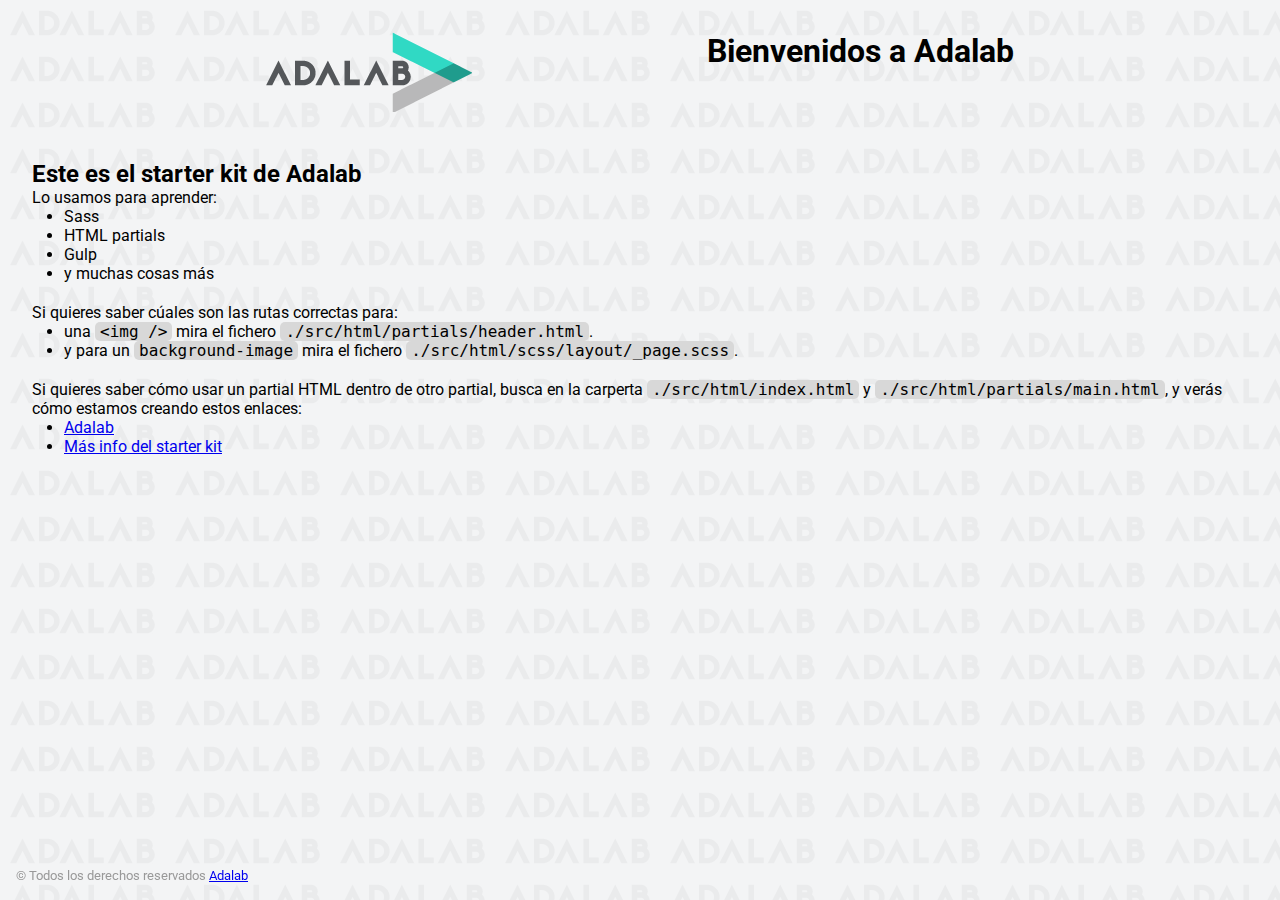
==== docs/index.html @ c69bf017 "html structure" ====
<!DOCTYPE html>
<html lang="es">
  <head>
    <meta charset="UTF-8" />
    <meta name="viewport" content="width=device-width, initial-scale=1" />
    <title>Adalab Web Starter Kit</title>
    <link href="https://fonts.googleapis.com/css?family=Roboto&display=swap" rel="stylesheet" />
    <link rel="stylesheet" href="./assets/css/main.css" />
    <link rel="icon" href="./assets/images/favicon.png" />
  </head>

  <body>
    <div class="page">
      <header class="page__header">
        <img src="./assets/images/logo-adalab.png" alt="Adalab">
        <h1>Bienvenidos a Adalab</h1>
      </header>

      <main class="page__main">
        <h2>Este es el starter kit de Adalab</h2>
        <p>Lo usamos para aprender:</p>
        <ul class="main__list">
          <li>Sass</li>
          <li>HTML partials</li>
          <li>Gulp</li>
          <li>y muchas cosas más</li>
        </ul>
        <p>Si quieres saber cúales son las rutas correctas para:</p>
        <ul class="main__list">
          <li>
            una <code class="code">&lt;img /&gt;</code> mira el fichero
            <code class="code">./src/html/partials/header.html</code>.
          </li>
          <li>
            y para un <code class="code">background-image</code> mira el fichero
            <code class="code">./src/html/scss/layout/_page.scss</code>.
          </li>
        </ul>
        <p>
          Si quieres saber cómo usar un partial HTML dentro de otro partial, busca en la carperta
          <code class="code">./src/html/index.html</code> y
          <code class="code">./src/html/partials/main.html</code>, y verás cómo estamos creando estos
          enlaces:
        </p>
        <ul class="main__list">
          <li>
            <a class="link__adalab" href="https://adalab.es">Adalab</a>

          </li>
          <li>
            <a class="" href="./more-info.html">Más info del starter kit</a>

          </li>
        </ul>
      </main>

      <footer class="page__footer">
        <small>
          &copy; Todos los derechos reservados
          <a class="link__adalab" href="https://adalab.es">Adalab</a>

        </small>
      </footer>

    </div>
    <script src="./assets/js/main.js"></script>
  </body>
</html>
---- docs/assets/css/main.css ----
*{box-sizing:border-box;margin:0;padding:0}.code{font-size:16px;background:#d8d8d8;padding:0 5px;border-radius:5px}.link__adalab:hover{background-color:#099d8d;color:#fff}.link__github:hover{background-color:#CCC;color:#000}body{padding:2rem;height:100vh;background-image:url("../images/bg-adalab.png");background-color:#f3f4f5;font-family:"Roboto",sans-serif}.page__header{display:flex;justify-content:space-evenly;margin-bottom:3rem}.page__footer{position:fixed;left:0;bottom:0;width:100vw;padding:1rem;color:#999}.main__list{padding-left:2rem;padding-bottom:20px}
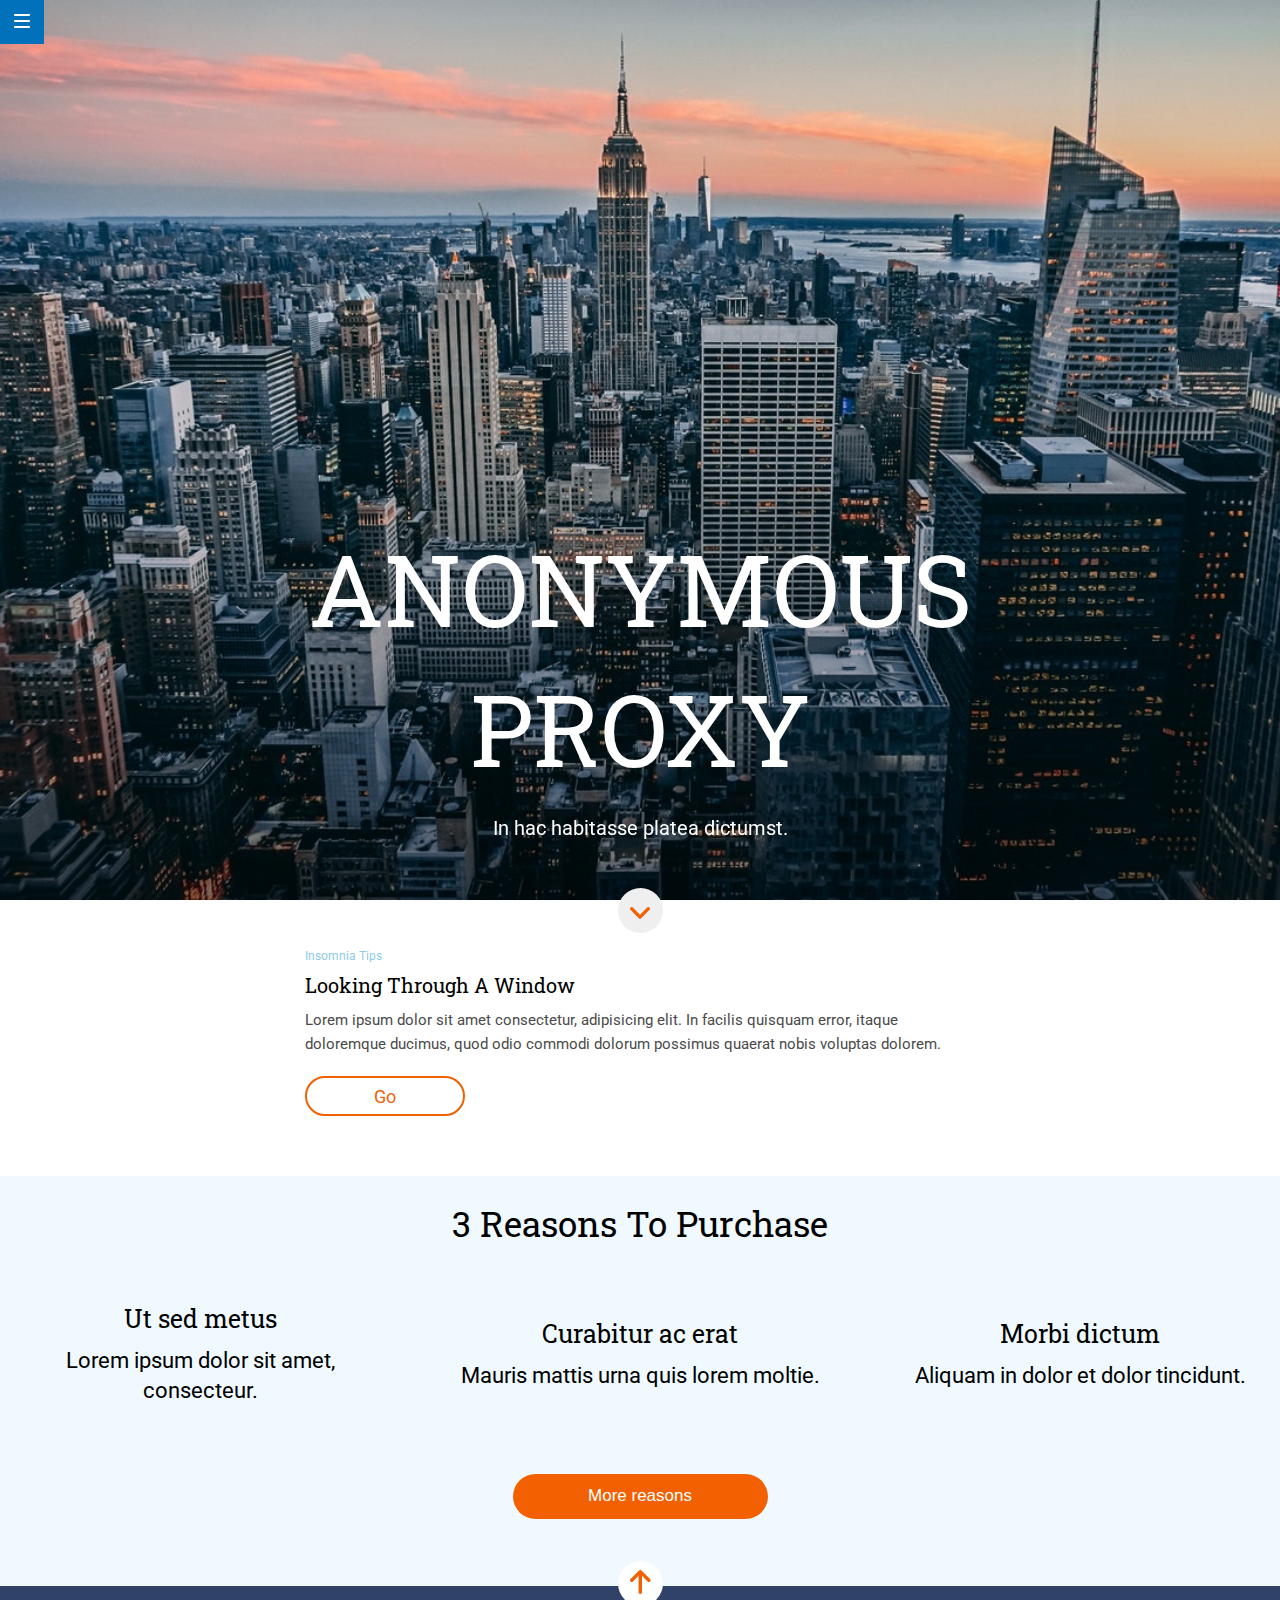
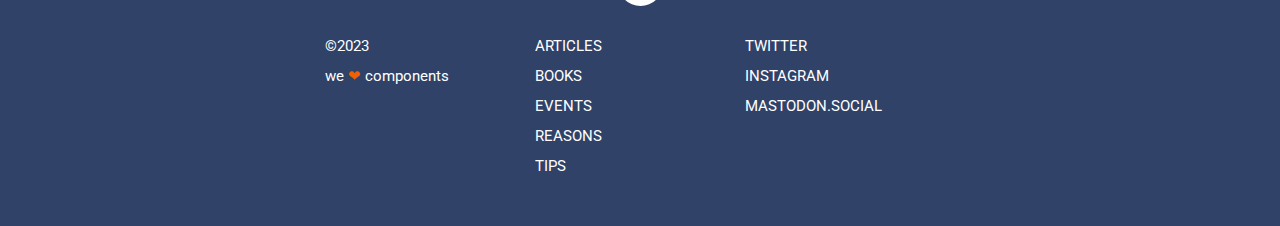
==== commit 233c4517: "Update docs" ====
--- a/docs/index.html
+++ b/docs/index.html
@@ -4,65 +4,140 @@
     <meta charset="UTF-8" />
     <meta name="viewport" content="width=device-width, initial-scale=1" />
     <title>Adalab Web Starter Kit</title>
-    <link href="https://fonts.googleapis.com/css?family=Roboto&display=swap" rel="stylesheet" />
+    <link
+      href="https://fonts.googleapis.com/css?family=Roboto&display=swap"
+      rel="stylesheet"
+    />
+    <link rel="preconnect" href="https://fonts.googleapis.com" />
+    <link rel="preconnect" href="https://fonts.gstatic.com" crossorigin />
+    <link
+      href="https://fonts.googleapis.com/css2?family=Roboto+Slab:wght@700&family=Roboto:wght@400;500&display=swap"
+      rel="stylesheet"
+    />
     <link rel="stylesheet" href="./assets/css/main.css" />
     <link rel="icon" href="./assets/images/favicon.png" />
   </head>
 
   <body>
-    <div class="page">
-      <header class="page__header">
-        <img src="./assets/images/logo-adalab.png" alt="Adalab">
-        <h1>Bienvenidos a Adalab</h1>
-      </header>
+    <header class="header">
+      <nav class="header__nav">
+        <a href="https://adalab.es/">
+          <img
+            src="./assets/images/ico-menu.svg"
+            alt="icono formado por tres líneas horizontales cada una encima de la otra"
+            class="header__nav--icomenu"
+          />
+        </a>
+      </nav>
+      <div class="header__container">
+        <h1 class="header__container--title">ANONYMOUS PROXY</h1>
+        <p class="header__container--text">In hac habitasse platea dictumst.</p>
 
-      <main class="page__main">
-        <h2>Este es el starter kit de Adalab</h2>
-        <p>Lo usamos para aprender:</p>
-        <ul class="main__list">
-          <li>Sass</li>
-          <li>HTML partials</li>
-          <li>Gulp</li>
-          <li>y muchas cosas más</li>
-        </ul>
-        <p>Si quieres saber cúales son las rutas correctas para:</p>
-        <ul class="main__list">
-          <li>
-            una <code class="code">&lt;img /&gt;</code> mira el fichero
-            <code class="code">./src/html/partials/header.html</code>.
-          </li>
-          <li>
-            y para un <code class="code">background-image</code> mira el fichero
-            <code class="code">./src/html/scss/layout/_page.scss</code>.
-          </li>
-        </ul>
-        <p>
-          Si quieres saber cómo usar un partial HTML dentro de otro partial, busca en la carperta
-          <code class="code">./src/html/index.html</code> y
-          <code class="code">./src/html/partials/main.html</code>, y verás cómo estamos creando estos
-          enlaces:
+        <button class="header__container--button">
+          <a href="#3reasons">
+            <img
+              src="./assets/images/ico-scroll-down.svg"
+              alt="icono formado por una flecha apuntando hacia abajo"
+              class="header__container--icoarrow"
+            />
+          </a>
+        </button>
+      </div>
+    </header>
+
+    <main>
+      <section class="sectionwhite">
+        <p class="sectionwhite__insomnia">Insomnia Tips</p>
+        <h2 class="sectionwhite__title">Looking Through A Window</h2>
+        <p class="sectionwhite__text">
+          Lorem ipsum dolor sit amet consectetur, adipisicing elit. In facilis
+          quisquam error, itaque doloremque ducimus, quod odio commodi dolorum
+          possimus quaerat nobis voluptas dolorem.
         </p>
-        <ul class="main__list">
-          <li>
-            <a class="link__adalab" href="https://adalab.es">Adalab</a>
+        <button class="sectionwhite__button">
+          <a href="https://adalab.es/" class="sectionwhite__button--link">Go</a>
+        </button>
+      </section>
 
-          </li>
-          <li>
-            <a class="" href="./more-info.html">Más info del starter kit</a>
+      <section class="sectionblue">
+        <h2 class="sectionblue__title" id="3reasons">3 Reasons To Purchase</h2>
 
-          </li>
-        </ul>
-      </main>
+        <article class="article__reason">
+          <h2 class="article__reason--title">Ut sed metus</h2>
+          <p class="article__reason--text">Lorem ipsum dolor sit amet, consecteur.</p>
+        </article>
 
-      <footer class="page__footer">
-        <small>
-          &copy; Todos los derechos reservados
-          <a class="link__adalab" href="https://adalab.es">Adalab</a>
 
-        </small>
-      </footer>
+        <article class="article__reason">
+          <h2 class="article__reason--title">Curabitur ac erat</h2>
+          <p class="article__reason--text">Mauris mattis urna quis lorem moltie.</p>
+        </article>
 
-    </div>
-    <script src="./assets/js/main.js"></script>
+
+        <article class="article__reason">
+          <h2 class="article__reason--title">Morbi dictum</h2>
+          <p class="article__reason--text">Aliquam in dolor et dolor tincidunt.</p>
+        </article>
+
+
+        <button class="sectionblue__button1">
+          <a href="https://adalab.es/" class="sectionblue__button1--link"
+            >More reasons</a
+          >
+        </button>
+
+        <button class="sectionblue__button2">
+          <a href="index.html">
+            <img
+              src="./assets/images/ico-arrow.svg"
+              alt="icono formado por una flecha apuntando hacia arriba"
+              class="sectionblue__button2--icoarrow"
+            />
+          </a>
+        </button>
+      </section>
+
+    </main>
+    <footer class="footer">
+      <ul class="footer__list1">
+        <li>
+          <a href="https://adalab.es/" class="footer__list1--link1">ARTICLES</a>
+        </li>
+        <li>
+          <a href="https://adalab.es/" class="footer__list1--link1">BOOKS</a>
+        </li>
+        <li>
+          <a href="https://adalab.es/" class="footer__list1--link1">EVENTS</a>
+        </li>
+        <li>
+          <a href="https://adalab.es/" class="footer__list1--link1">REASONS</a>
+        </li>
+        <li>
+          <a href="https://adalab.es/" class="footer__list1--link1">TIPS</a>
+        </li>
+      </ul>
+
+      <ul class="footer__list2">
+        <li>
+          <a href="https://adalab.es/" class="footer__list2--link">TWITTER</a>
+        </li>
+        <li>
+          <a href="https://adalab.es/" class="footer__list2--link">INSTAGRAM</a>
+        </li>
+        <li>
+          <a href="https://adalab.es/" class="footer__list2--link"
+            >MASTODON.SOCIAL</a
+          >
+        </li>
+      </ul>
+
+      <div>
+        <p class="footer__2023">&copy;2023</p>
+        <p class="footer__text">
+          we <span class="footer__text--heart">❤︎</span> components
+        </p>
+      </div>
+    </footer>
+
   </body>
 </html>
--- a/docs/assets/css/main.css
+++ b/docs/assets/css/main.css
@@ -1 +1 @@
-*{box-sizing:border-box;margin:0;padding:0}.code{font-size:16px;background:#d8d8d8;padding:0 5px;border-radius:5px}.link__adalab:hover{background-color:#099d8d;color:#fff}.link__github:hover{background-color:#CCC;color:#000}body{padding:2rem;height:100vh;background-image:url("../images/bg-adalab.png");background-color:#f3f4f5;font-family:"Roboto",sans-serif}.page__header{display:flex;justify-content:space-evenly;margin-bottom:3rem}.page__footer{position:fixed;left:0;bottom:0;width:100vw;padding:1rem;color:#999}.main__list{padding-left:2rem;padding-bottom:20px}
+:root{font-size:62.5%;font-family:"Roboto", sans-serif}*{box-sizing:border-box}html,body,div,span,applet,object,iframe,h1,h2,h3,h4,h5,h6,p,blockquote,pre,a,abbr,acronym,address,big,cite,code,del,dfn,em,img,ins,kbd,q,s,samp,small,strike,strong,sub,sup,tt,var,b,u,i,center,dl,dt,dd,ol,ul,li,fieldset,form,label,legend,table,caption,tbody,tfoot,thead,tr,th,td,article,aside,canvas,details,embed,figure,figcaption,footer,header,hgroup,menu,nav,output,ruby,section,summary,time,mark,audio,video{margin:0;padding:0;border:0;font-size:100%;font:inherit;vertical-align:baseline}article,aside,details,figcaption,figure,footer,header,hgroup,menu,nav,section{display:block}body{line-height:1}ol,ul{list-style:none}blockquote,q{quotes:none}blockquote:before,blockquote:after,q:before,q:after{content:'';content:none}table{border-collapse:collapse;border-spacing:0}.header{width:100%;height:100vh;background-image:url(../images/cover.jpg);background-size:cover;background-repeat:no-repeat;background-position:center;background-image:center;display:flex;flex-direction:column;justify-content:center;align-items:center}.header__nav{width:44px;height:44px;background-color:#0271bc;position:fixed;top:0;left:0;display:flex;justify-content:center;align-items:center}.header__nav--icomenu{width:16px;height:14px;color:#fff}.header__container{width:100%;display:flex;flex-direction:column;justify-content:center;align-items:center;transform:translateY(100px)}.header__container--title{max-width:50px;display:flex;justify-content:center;text-align:center;color:#fff;font-size:3.8rem;line-height:50px;font-family:"Roboto Slab"}.header__container--text{display:flex;flex-direction:column;justify-content:center;color:#fff;font-size:1.5rem;margin-top:20px}.header__container--button{width:45px;height:45px;border-radius:50%;border:none;transform:translateY(50PX)}.header__container--icoarrow{transform:translateY(4PX)}@media screen and (min-width: 768px){.header__container{transform:translateY(250px)}.header__container--title{max-width:690px;font-size:8rem;color:#fff;line-height:100px}.header__container--text{font-size:2rem}}@media screen and (min-width: 1280px){.header__container{transform:translateY(250px)}.header__container--title{max-width:730px;font-size:10rem;color:#fff;line-height:140px}.header__container--text{font-size:2rem}}.sectionwhite{display:flex;flex-direction:column;justify-content:right;gap:10px;padding:30px;margin:10px 0 20px 0}.sectionwhite__insomnia{width:100%;color:#8ccbea;font-size:1.2rem}.sectionwhite__title{width:100%;font-family:"Roboto Slab";font-size:2rem;color:#000;line-height:26px}.sectionwhite__text{font-size:1.5rem;line-height:24px;color:#4a4a4a}.sectionwhite__button{width:70px;height:40px;border-radius:22.5px;background-color:#fff;border:solid 2px #f26002;color:#f26002;margin-top:10px;text-decoration:none}.sectionwhite__button a:hover{color:#304268;font-size:2rem}.sectionwhite__button--link{color:#f26002;font-size:1.8rem;text-decoration:none;font-family:"Roboto"}@media screen and (min-width: 768px){.sectionwhite{margin:10px 20px 30px 20px}}@media screen and (min-width: 1280px){.sectionwhite{margin:20px 275px 30px 275px}.sectionwhite__button{width:160px}}.sectionblue{width:100%;background-color:#eff9ff;display:grid;grid-template-columns:1fr;grid-template-rows:90px 90px 90px 90px 90px;gap:40px}.sectionblue__title{width:100%;color:#000;text-align:center;font-family:"Roboto Slab";font-size:2rem;margin:auto;margin-top:30px;grid-row-start:1;grid-row-end:2}.sectionblue__reason1{grid-row-start:2;grid-row-end:3}.sectionblue__reason2{grid-row-start:3;grid-row-end:4}.sectionblue__reason3{grid-row-start:4;grid-row-end:5}.sectionblue__button1{grid-row-start:5;grid-row-end:6;width:185px;height:45px;border-radius:22.5px;display:flex;justify-content:center;align-items:center;background-color:#f26002;border:none;margin:auto}.sectionblue__button1--link{color:#fff;font-size:1.7rem;text-decoration:none}.sectionblue__button2{width:45px;height:45px;border-radius:50%;background-color:#fff;border:none;margin:auto;transform:translateY(20px)}.article__reason{width:100%;display:flex;flex-direction:column;justify-content:center;align-items:center}.article__reason--title{color:#000;font-family:"Roboto Slab";margin-bottom:15px;font-size:1.5rem}.article__reason--text{color:#000;margin-left:75px;margin-right:75px;text-align:center;line-height:30px;font-size:1.5rem}@media screen and (min-width: 768px){.sectionblue{display:grid;grid-template-columns:1fr 1fr 1fr;grid-template-rows:80px 120px 80px 10px}.sectionblue__title{grid-column:1/4;grid-row:1;font-size:2.5rem}.sectionblue__reason1{grid-column:1;grid-row:2}.sectionblue__reason2{grid-column:2;grid-row:2}.sectionblue__reason3{grid-column:3;grid-row:2}.sectionblue__button1{grid-column:1/4;grid-row:3;width:210px}.sectionblue__button1 a:hover{color:#304268;font-size:2rem}.sectionblue__button2{grid-column:1/4;grid-row:4;transform:translateY(-15px)}.article__reason--title{font-size:2rem}.article__reason--text{font-size:1.8rem;margin-left:20px;margin-right:20px}}@media screen and (min-width: 1280px){.sectionblue{display:grid;grid-template-columns:1fr 1fr 1fr;grid-template-rows:80px 120px 80px 10px}.sectionblue__title{grid-column:1/4;grid-row:1;font-size:3.5rem}.sectionblue__reason1{grid-column:1;grid-row:2}.sectionblue__reason2{grid-column:2;grid-row:2}.sectionblue__reason3{grid-column:3;grid-row:2}.sectionblue__button1{grid-column:1/4;grid-row:3;width:255px}.sectionblue__button2{grid-column:1/4;grid-row:4;transform:translateY(-15px)}.article__reason--title{font-size:2.5rem}.article__reason--text{font-size:2.2rem;margin-left:20px;margin-right:20px}}.footer{width:100%;background-color:#304268;display:flex;flex-direction:column;flex-wrap:wrap;justify-content:center;align-items:center;text-align:center;color:#fff}.footer__list1{font-size:1.2rem;margin-top:55px;line-height:25px;width:100%}.footer__list1--link1{color:#fff;text-decoration:none}.footer__list2{margin-top:25px;line-height:25px;width:100%;font-size:1.2rem}.footer__list2--link{color:#fff;text-decoration:none}.footer__2023{margin-top:25px;font-size:1.2rem}.footer__text{margin-top:15px;margin-bottom:50px;font-size:1.2rem}.footer__text--heart{color:#f26002}@media screen and (min-width: 768px){.footer{display:flex;flex-direction:row-reverse;justify-content:center;align-items:baseline;padding-top:20px;height:240px}.footer__list1{width:210px;text-align:left;margin-top:10px;font-size:1.5rem;line-height:30px}.footer__list2{width:210px;order:-1;text-align:left;font-size:1.5rem;line-height:30px}.footer div{width:210px;text-align:left}.footer__2023{font-size:1.5rem}.footer__text{font-size:1.5rem}}
